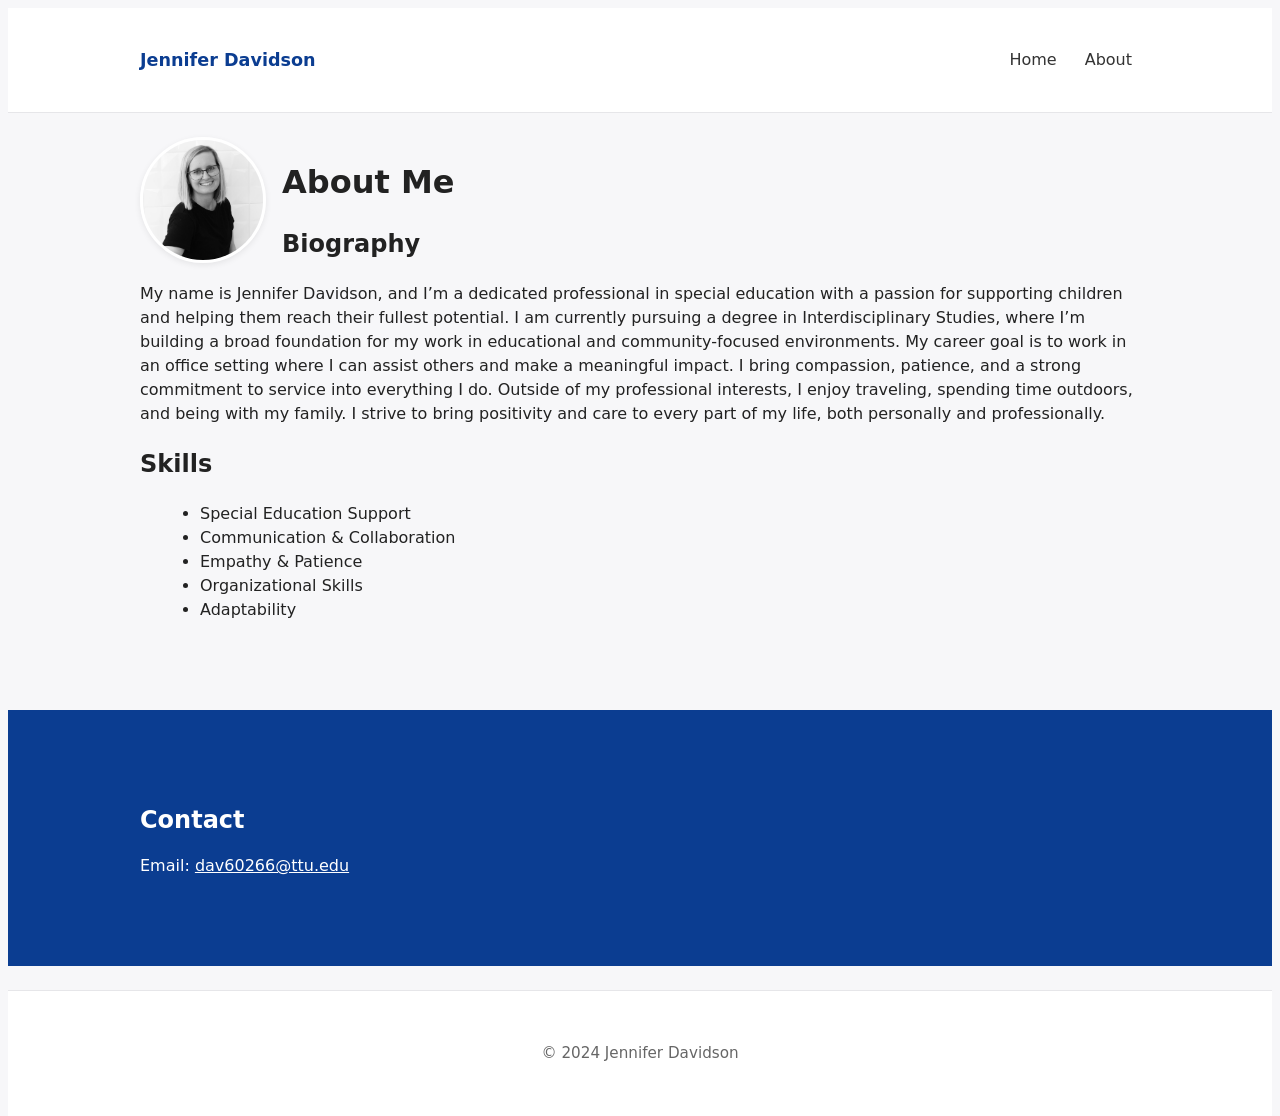
==== about.html @ 1bd249b2 "Initial commit: add portfolio files (about.html updated)" ====
<!DOCTYPE html>
<html lang="en">
<head>
    <meta charset="utf-8">
    <meta name="viewport" content="width=device-width,initial-scale=1">
    <title>About — Jennifer Davidson</title>
    <link rel="stylesheet" href="style.css">
    <meta name="description" content="About Jennifer Davidson — skills, experience and contact">
</head>
<body>
    <header class="site-header">
        <div class="container header-inner">
            <a class="brand" href="index.html">Jennifer Davidson</a>
            <nav>
                <ul class="nav-list">
                    <li><a href="index.html">Home</a></li>
                    <li><a href="about.html">About</a></li>
                </ul>
            </nav>
        </div>
    </header>

    <main class="container about">
        <img class="profile-image" src="images/profile.jpg" alt="Jennifer Davidson">
        <h1>About Me</h1>
        <section>
            <h2>Biography</h2>
            <p>My name is Jennifer Davidson, and I’m a dedicated professional in special education with a passion for supporting children and helping them reach their fullest potential. I am currently pursuing a degree in Interdisciplinary Studies, where I’m building a broad foundation for my work in educational and community-focused environments.

My career goal is to work in an office setting where I can assist others and make a meaningful impact. I bring compassion, patience, and a strong commitment to service into everything I do.

Outside of my professional interests, I enjoy traveling, spending time outdoors, and being with my family. I strive to bring positivity and care to every part of my life, both personally and professionally.</p>
        </section>

        <section>
            <h2>Skills</h2>
            <ul>
                <li>Special Education Support</li>
                <li>Communication & Collaboration</li>
                <li>Empathy & Patience</li>
                <li>Organizational Skills</li>
                <li>Adaptability</li>
            </ul>
        </section>
    </main>

    <section class="contact-section">
        <div class="container">
            <h2>Contact</h2>
            <p>Email: <a href="mailto:dav60266@ttu.edu">dav60266@ttu.edu</a></p>
        </div>
    </section>

    <footer class="site-footer">
        <div class="container">
            <p>© 2024 Jennifer Davidson</p>
        </div>
    </footer>
</body>
</html>
---- style.css ----
<! DOCTYPE html>
/* Basic reset and typography */
*{box-sizing:border-box;margin:0;padding:0}
html,body{height:100%}
body{
  font-family:system-ui,-apple-system,"Segoe UI",Roboto,Arial,sans-serif;
  color:#222;
  background:#f7f7f9;
  line-height:1.5;
}
.container{max-width:1000px;margin:0 auto;padding:24px}

/* Header */
.site-header{background:#ffffff;border-bottom:1px solid #e6e6e9}
.header-inner{display:flex;align-items:center;justify-content:space-between}
.brand{font-weight:700;color:#0b3d91;text-decoration:none;font-size:1.1rem}
.nav-list{list-style:none;display:flex;gap:12px}
.nav-list a{color:#333;text-decoration:none;padding:8px;border-radius:6px}
.nav-list a:hover{background:#f0f0f3}

/* Hero */
.hero{padding:48px 0;text-align:left}
.hero h1{font-size:2rem;margin-bottom:8px}
.lead{color:#444;margin-bottom:16px}
.btn{display:inline-block;background:#0b3d91;color:#fff;padding:10px 16px;border-radius:6px;text-decoration:none}

/* Projects grid */
.projects{padding:24px 0}
.grid{display:grid;grid-template-columns:repeat(auto-fit,minmax(220px,1fr));gap:16px;margin-top:12px}
.card{background:#fff;padding:0;border-radius:8px;box-shadow:0 1px 4px rgba(15,15,15,0.06);overflow:hidden}
.card > p{padding:12px}

/* Figure and caption */
.card figure{margin:0}
.card img{width:100%;height:200px;object-fit:cover;display:block}
.card figcaption{padding:10px 12px;background:#fafafa;font-weight:600;font-size:0.95rem;color:#222}
.card p{font-size:0.95rem;color:#444}

/* About page */
.about{padding:24px 0}
.about h1{margin-bottom:12px}
.about ul{list-style:disc;margin-left:20px}
.profile-image{width:120px;height:120px;object-fit:cover;border-radius:50%;float:left;margin-right:16px;border:3px solid #fff;box-shadow:0 2px 6px rgba(0,0,0,0.08)}

/* Contact */
.contact{padding:24px 0}

/* Footer */
.site-footer{border-top:1px solid #e6e6e9;background:#fff;padding:12px 0;margin-top:24px}
.site-footer p{color:#666;text-align:center;font-size:0.95rem}

/* Lightbox */
#lightbox{position:fixed;inset:0;display:none;align-items:center;justify-content:center;background:rgba(0,0,0,0.75);z-index:999}
#lightbox .inner{max-width:95%;max-height:90%;text-align:center}
#lightbox img{max-width:100%;max-height:80vh;border-radius:6px;box-shadow:0 6px 28px rgba(0,0,0,0.5)}
#lightbox .caption{color:#fff;margin-top:12px;text-align:center;font-size:1rem}
#lightbox .close{position:absolute;top:18px;right:22px;color:#fff;font-size:28px;cursor:pointer}

/* Lightbox navigation buttons */
.nav{position:absolute;top:50%;transform:translateY(-50%);background:rgba(0,0,0,0.45);border:0;color:#fff;width:44px;height:60px;border-radius:6px;cursor:pointer;font-size:30px;display:flex;align-items:center;justify-content:center}
.nav.prev{left:18px}
.nav.next{right:18px}
.nav:focus{outline:2px solid #fff}

/* Caption animation */
.caption{opacity:0;transform:translateY(8px);transition:opacity 260ms ease, transform 260ms ease}
.caption.show{opacity:1;transform:translateY(0)}

/* Helpers */
.muted{color:#666;font-size:0.95rem;margin-bottom:8px}

/* Contact section (footer-like) */
.contact-section{
  background:#0b3d91;
  color:#fff;
  padding:48px 0;
  margin-top:48px;
}
.contact-section h2{
  color:#fff;
  margin-bottom:12px;
}
.contact-section a{
  color:#fff;
  text-decoration:underline;
}
.contact-section a:hover{
  text-decoration:none;
}

/* Responsive tweaks */
@media (max-width:768px){
  .container{padding:16px}
  .header-inner{flex-direction:column;gap:12px;padding:12px}
  .brand{font-size:1rem}
  .nav-list{flex-wrap:wrap;justify-content:center;gap:8px}
  .nav-list a{padding:6px 12px;font-size:0.9rem}
  .hero{padding:24px 0}
  .hero h1{font-size:1.75rem;margin-bottom:12px}
  .lead{font-size:0.95rem;margin-bottom:12px}
  .btn{padding:12px 20px;font-size:0.95rem;display:inline-block}
  .grid{grid-template-columns:repeat(auto-fit,minmax(160px,1fr));gap:12px}
  .card img{height:120px}
  .card figcaption{font-size:0.85rem;padding:8px}
  .card p{font-size:0.9rem}
  .about h1{font-size:1.5rem}
  .about ul{margin-left:16px}
  .profile-image{width:100px;height:100px;margin-right:12px}
  .contact-section{padding:32px 16px}
  .contact-section h2{font-size:1.3rem}
  #lightbox .close{font-size:24px;top:12px;right:12px}
  .nav{width:40px;height:50px;font-size:24px}
  .nav.prev{left:8px}
  .nav.next{right:8px}
}

@media (max-width:480px){
  .container{padding:12px}
  .header-inner{padding:8px}
  .brand{font-size:0.95rem}
  .nav-list{gap:6px}
  .nav-list a{padding:4px 8px;font-size:0.8rem}
  .hero{padding:16px 0}
  .hero h1{font-size:1.4rem}
  .lead{font-size:0.9rem}
  .btn{padding:10px 16px;font-size:0.9rem}
  .grid{grid-template-columns:1fr;gap:12px}
  .card img{height:100px}
  .card figcaption{font-size:0.8rem;padding:6px}
  .card p{font-size:0.85rem}
  .projects h2{font-size:1.3rem}
  .about h1{font-size:1.3rem}
  .about h2{font-size:1.1rem}
  .profile-image{width:80px;height:80px;margin-right:8px;margin-bottom:8px}
  .contact-section{padding:24px 12px;margin-top:24px}
  .contact-section h2{font-size:1.1rem}
  .contact-section p{font-size:0.9rem}
  #lightbox .caption{font-size:0.9rem;margin-top:8px}
  #lightbox .close{font-size:20px;top:8px;right:8px}
  .nav{width:36px;height:44px;font-size:18px}
  .nav.prev{left:4px}
  .nav.next{right:4px}
}
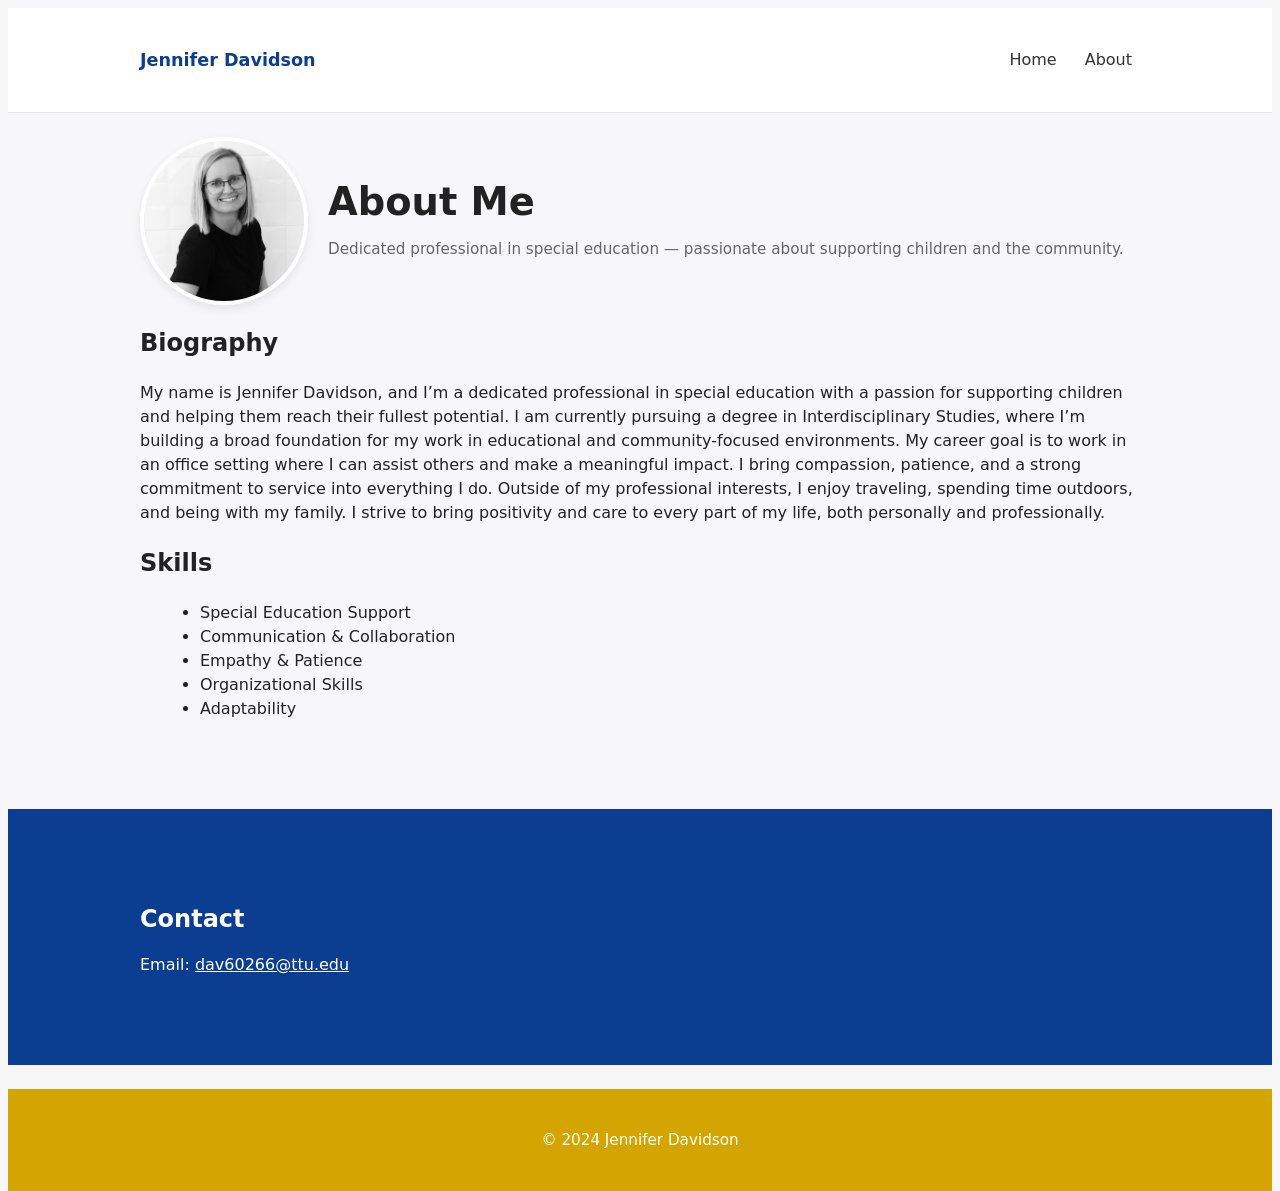
==== commit 297e78f6: "style(about): add hero layout, enlarge heading, and set footer to gold" ====
--- a/about.html
+++ b/about.html
@@ -21,8 +21,13 @@
     </header>
 
     <main class="container about">
-        <img class="profile-image" src="images/profile.jpg" alt="Jennifer Davidson">
-        <h1>About Me</h1>
+        <div class="about-hero">
+            <img class="profile-image" src="images/profile.jpg" alt="Jennifer Davidson">
+            <div class="about-hero-text">
+                <h1>About Me</h1>
+                <p class="muted">Dedicated professional in special education — passionate about supporting children and the community.</p>
+            </div>
+        </div>
         <section>
             <h2>Biography</h2>
             <p>My name is Jennifer Davidson, and I’m a dedicated professional in special education with a passion for supporting children and helping them reach their fullest potential. I am currently pursuing a degree in Interdisciplinary Studies, where I’m building a broad foundation for my work in educational and community-focused environments.
--- a/style.css
+++ b/style.css
@@ -26,9 +26,9 @@
 
 /* Projects grid */
 .projects{padding:24px 0}
-.grid{display:grid;grid-template-columns:repeat(auto-fit,minmax(220px,1fr));gap:16px;margin-top:12px}
+.grid{display:grid;grid-template-columns:repeat(auto-fit,minmax(220px,1fr));gap:32px;margin-top:12px}
 .card{background:#fff;padding:0;border-radius:8px;box-shadow:0 1px 4px rgba(15,15,15,0.06);overflow:hidden}
-.card > p{padding:12px}
+.card > p{padding:16px 16px}
 
 /* Figure and caption */
 .card figure{margin:0}
@@ -38,16 +38,21 @@
 
 /* About page */
 .about{padding:24px 0}
-.about h1{margin-bottom:12px}
+.about h1{margin-bottom:12px;font-size:2.4rem}
 .about ul{list-style:disc;margin-left:20px}
-.profile-image{width:120px;height:120px;object-fit:cover;border-radius:50%;float:left;margin-right:16px;border:3px solid #fff;box-shadow:0 2px 6px rgba(0,0,0,0.08)}
+
+/* About hero (large heading with profile image) */
+.about-hero{display:flex;align-items:center;gap:20px;margin-bottom:20px}
+.about-hero-text h1{margin:0}
+.about-hero-text .muted{margin-top:8px}
+.profile-image{width:160px;height:160px;object-fit:cover;border-radius:50%;flex:0 0 160px;border:4px solid #fff;box-shadow:0 4px 10px rgba(0,0,0,0.08)}
 
 /* Contact */
 .contact{padding:24px 0}
 
 /* Footer */
-.site-footer{border-top:1px solid #e6e6e9;background:#fff;padding:12px 0;margin-top:24px}
-.site-footer p{color:#666;text-align:center;font-size:0.95rem}
+.site-footer{background:#d4a500;padding:16px 0;margin-top:24px}
+.site-footer p{color:#fff;text-align:center;font-size:0.95rem;margin:0}
 
 /* Lightbox */
 #lightbox{position:fixed;inset:0;display:none;align-items:center;justify-content:center;background:rgba(0,0,0,0.75);z-index:999}
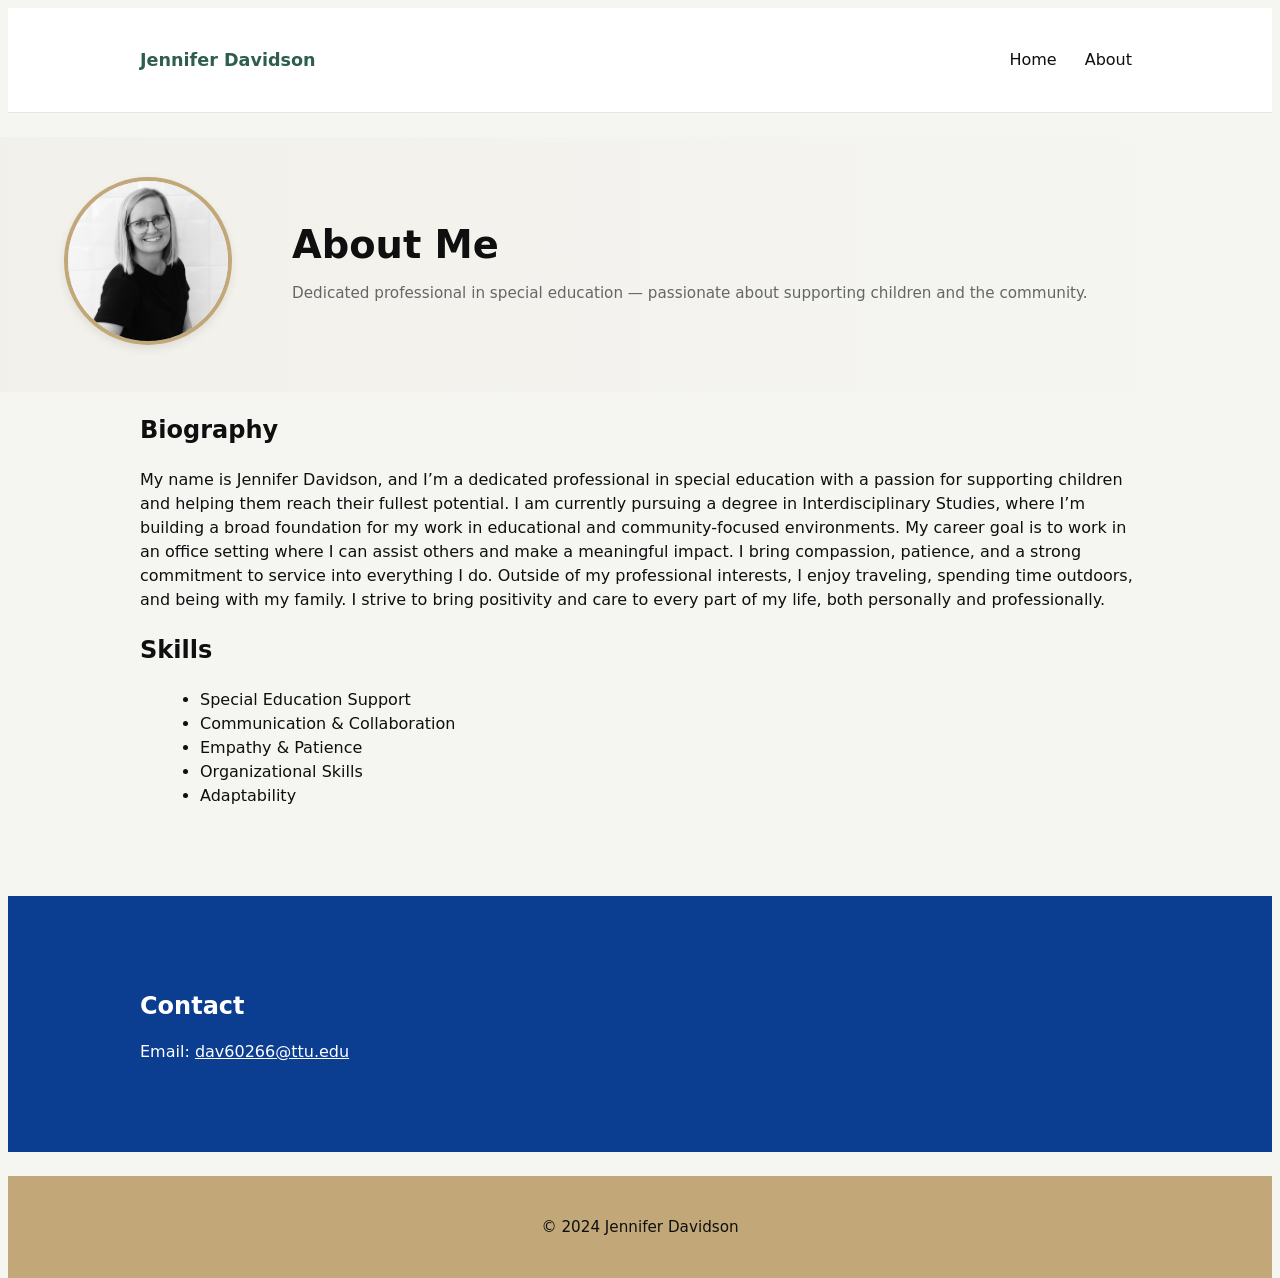
==== commit 591e664a: "feat(about): make hero full-width and make profile image open in lightbox" ====
--- a/about.html
+++ b/about.html
@@ -22,7 +22,9 @@
 
     <main class="container about">
         <div class="about-hero">
-            <img class="profile-image" src="images/profile.jpg" alt="Jennifer Davidson">
+            <figure>
+                <img class="profile-image" src="images/profile.jpg" data-full="images/profile.jpg" alt="Jennifer Davidson">
+            </figure>
             <div class="about-hero-text">
                 <h1>About Me</h1>
                 <p class="muted">Dedicated professional in special education — passionate about supporting children and the community.</p>
--- a/style.css
+++ b/style.css
@@ -2,10 +2,17 @@
 /* Basic reset and typography */
 *{box-sizing:border-box;margin:0;padding:0}
 html,body{height:100%}
+:root{
+  --bg: #F5F5F2; /* primary background */
+  --text: #0F0F0F; /* primary text */
+  --emerald: #2F5D50; /* deep emerald accent */
+  --gold: #C2A878; /* gold accent */
+  --muted: #666666;
+}
 body{
   font-family:system-ui,-apple-system,"Segoe UI",Roboto,Arial,sans-serif;
-  color:#222;
-  background:#f7f7f9;
+  color:var(--text);
+  background:var(--bg);
   line-height:1.5;
 }
 .container{max-width:1000px;margin:0 auto;padding:24px}
@@ -13,16 +20,16 @@
 /* Header */
 .site-header{background:#ffffff;border-bottom:1px solid #e6e6e9}
 .header-inner{display:flex;align-items:center;justify-content:space-between}
-.brand{font-weight:700;color:#0b3d91;text-decoration:none;font-size:1.1rem}
+.brand{font-weight:700;color:var(--emerald);text-decoration:none;font-size:1.1rem}
 .nav-list{list-style:none;display:flex;gap:12px}
-.nav-list a{color:#333;text-decoration:none;padding:8px;border-radius:6px}
-.nav-list a:hover{background:#f0f0f3}
+.nav-list a{color:var(--text);text-decoration:none;padding:8px;border-radius:6px}
+.nav-list a:hover{background:rgba(47,93,80,0.06)}
 
 /* Hero */
 .hero{padding:48px 0;text-align:left}
 .hero h1{font-size:2rem;margin-bottom:8px}
-.lead{color:#444;margin-bottom:16px}
-.btn{display:inline-block;background:#0b3d91;color:#fff;padding:10px 16px;border-radius:6px;text-decoration:none}
+.lead{color:var(--muted);margin-bottom:16px}
+.btn{display:inline-block;background:var(--gold);color:var(--text);padding:10px 16px;border-radius:6px;text-decoration:none}
 
 /* Projects grid */
 .projects{padding:24px 0}
@@ -33,8 +40,8 @@
 /* Figure and caption */
 .card figure{margin:0}
 .card img{width:100%;height:200px;object-fit:cover;display:block}
-.card figcaption{padding:10px 12px;background:#fafafa;font-weight:600;font-size:0.95rem;color:#222}
-.card p{font-size:0.95rem;color:#444}
+.card figcaption{padding:10px 12px;background:rgba(255,250,240,0.9);font-weight:600;font-size:0.95rem;color:var(--text)}
+.card p{font-size:0.95rem;color:var(--muted)}
 
 /* About page */
 .about{padding:24px 0}
@@ -42,17 +49,17 @@
 .about ul{list-style:disc;margin-left:20px}
 
 /* About hero (large heading with profile image) */
-.about-hero{display:flex;align-items:center;gap:20px;margin-bottom:20px}
+.about-hero{display:flex;align-items:center;gap:20px;margin-bottom:20px;background:linear-gradient(90deg, rgba(194,168,120,0.06), transparent);padding:24px;border-radius:0;position:relative;left:50%;right:50%;margin-left:-50vw;margin-right:-50vw;width:100vw;box-sizing:border-box}
 .about-hero-text h1{margin:0}
-.about-hero-text .muted{margin-top:8px}
-.profile-image{width:160px;height:160px;object-fit:cover;border-radius:50%;flex:0 0 160px;border:4px solid #fff;box-shadow:0 4px 10px rgba(0,0,0,0.08)}
+.about-hero-text .muted{margin-top:8px;color:var(--muted)}
+.profile-image{width:160px;height:160px;object-fit:cover;border-radius:50%;flex:0 0 160px;border:4px solid var(--gold);box-shadow:0 4px 10px rgba(0,0,0,0.08)}
 
 /* Contact */
 .contact{padding:24px 0}
 
 /* Footer */
-.site-footer{background:#d4a500;padding:16px 0;margin-top:24px}
-.site-footer p{color:#fff;text-align:center;font-size:0.95rem;margin:0}
+.site-footer{background:var(--gold);padding:16px 0;margin-top:24px}
+.site-footer p{color:var(--text);text-align:center;font-size:0.95rem;margin:0}
 
 /* Lightbox */
 #lightbox{position:fixed;inset:0;display:none;align-items:center;justify-content:center;background:rgba(0,0,0,0.75);z-index:999}
@@ -145,4 +152,17 @@
   .nav{width:36px;height:44px;font-size:18px}
   .nav.prev{left:4px}
   .nav.next{right:4px}
-}+}
+
+
+
+
+
+
+
+
+
+
+
+
+
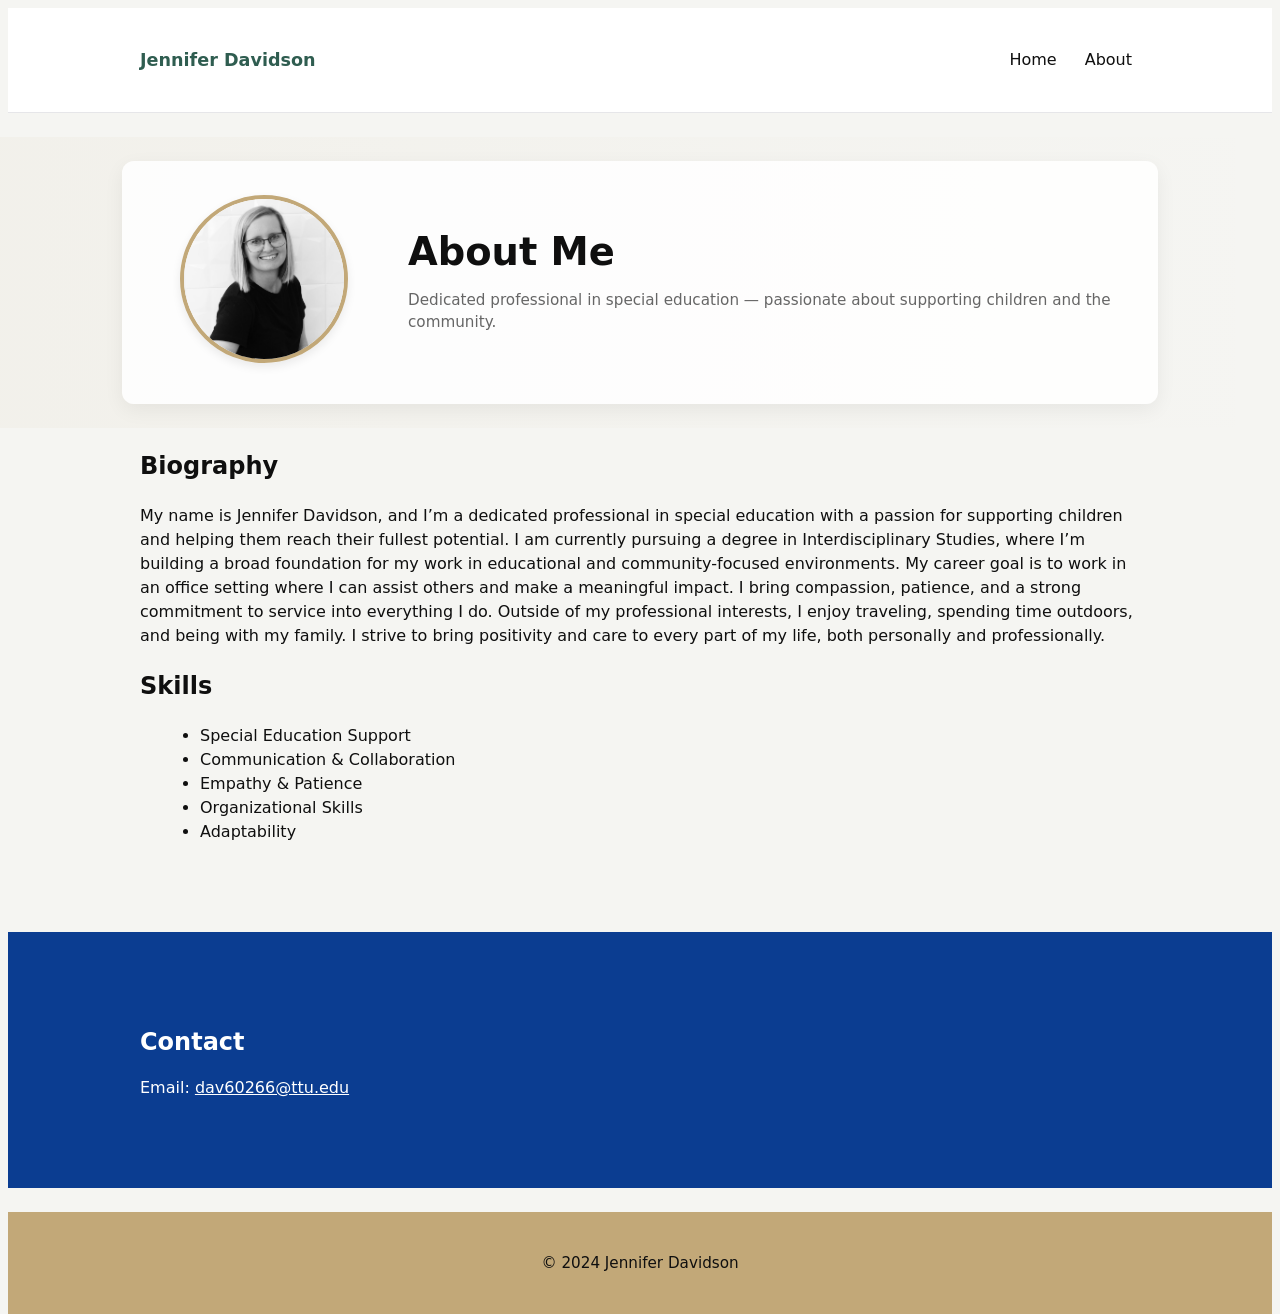
==== commit 36c019fa: "style(about): add rounded inner hero and use larger profile image for lightbox" ====
--- a/about.html
+++ b/about.html
@@ -22,12 +22,14 @@
 
     <main class="container about">
         <div class="about-hero">
-            <figure>
-                <img class="profile-image" src="images/profile.jpg" data-full="images/profile.jpg" alt="Jennifer Davidson">
-            </figure>
-            <div class="about-hero-text">
-                <h1>About Me</h1>
-                <p class="muted">Dedicated professional in special education — passionate about supporting children and the community.</p>
+            <div class="about-hero-inner container">
+                <figure>
+                    <img class="profile-image" src="images/profile.jpg" data-full="images/project1-image.jpg" alt="Jennifer Davidson">
+                </figure>
+                <div class="about-hero-text">
+                    <h1>About Me</h1>
+                    <p class="muted">Dedicated professional in special education — passionate about supporting children and the community.</p>
+                </div>
             </div>
         </div>
         <section>
--- a/style.css
+++ b/style.css
@@ -50,6 +50,7 @@
 
 /* About hero (large heading with profile image) */
 .about-hero{display:flex;align-items:center;gap:20px;margin-bottom:20px;background:linear-gradient(90deg, rgba(194,168,120,0.06), transparent);padding:24px;border-radius:0;position:relative;left:50%;right:50%;margin-left:-50vw;margin-right:-50vw;width:100vw;box-sizing:border-box}
+.about-hero-inner{max-width:1000px;margin:0 auto;display:flex;align-items:center;gap:20px;padding:18px;border-radius:12px;background:rgba(255,255,255,0.88);box-shadow:0 6px 20px rgba(15,15,15,0.06)}
 .about-hero-text h1{margin:0}
 .about-hero-text .muted{margin-top:8px;color:var(--muted)}
 .profile-image{width:160px;height:160px;object-fit:cover;border-radius:50%;flex:0 0 160px;border:4px solid var(--gold);box-shadow:0 4px 10px rgba(0,0,0,0.08)}
@@ -118,6 +119,7 @@
   .about h1{font-size:1.5rem}
   .about ul{margin-left:16px}
   .profile-image{width:100px;height:100px;margin-right:12px}
+  .about-hero-inner{flex-direction:column;align-items:flex-start;padding:12px}
   .contact-section{padding:32px 16px}
   .contact-section h2{font-size:1.3rem}
   #lightbox .close{font-size:24px;top:12px;right:12px}
@@ -144,6 +146,8 @@
   .about h1{font-size:1.3rem}
   .about h2{font-size:1.1rem}
   .profile-image{width:80px;height:80px;margin-right:8px;margin-bottom:8px}
+  .about-hero{padding:12px}
+  .about-hero-inner{padding:10px}
   .contact-section{padding:24px 12px;margin-top:24px}
   .contact-section h2{font-size:1.1rem}
   .contact-section p{font-size:0.9rem}
